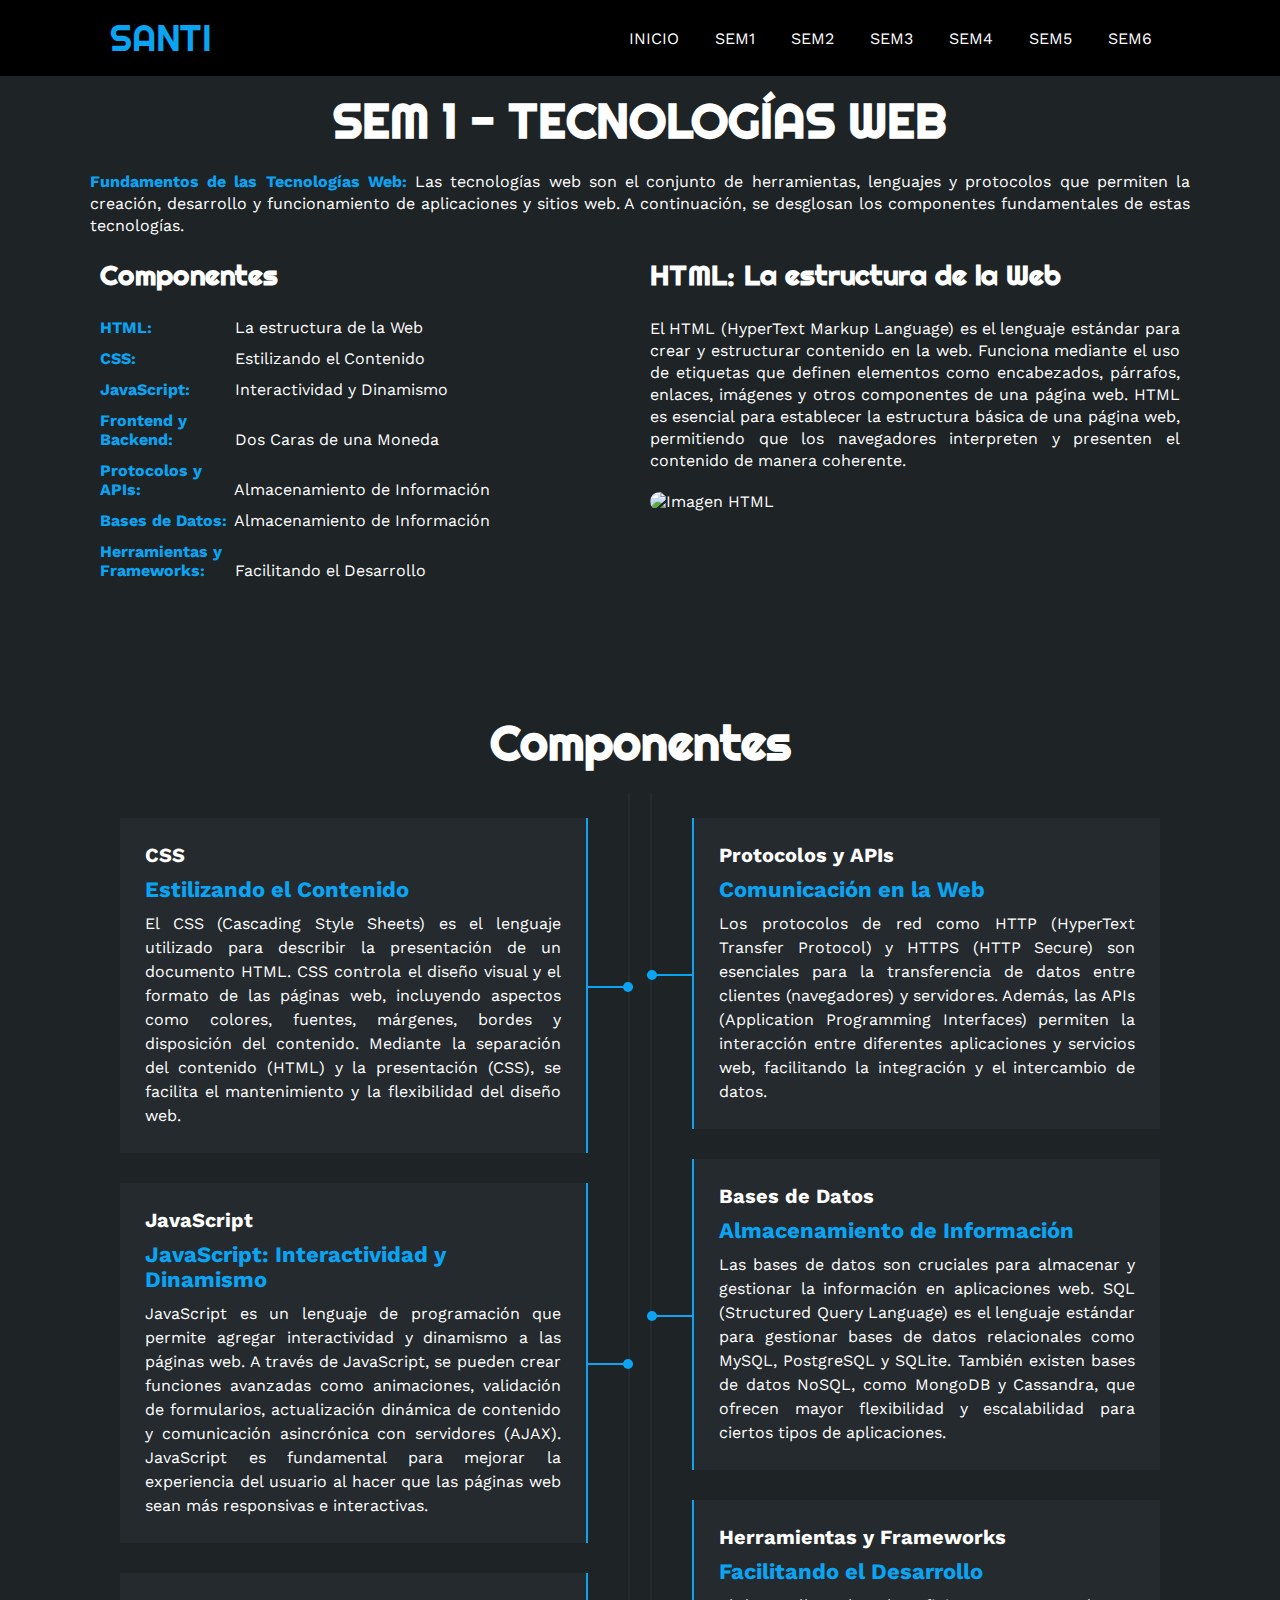
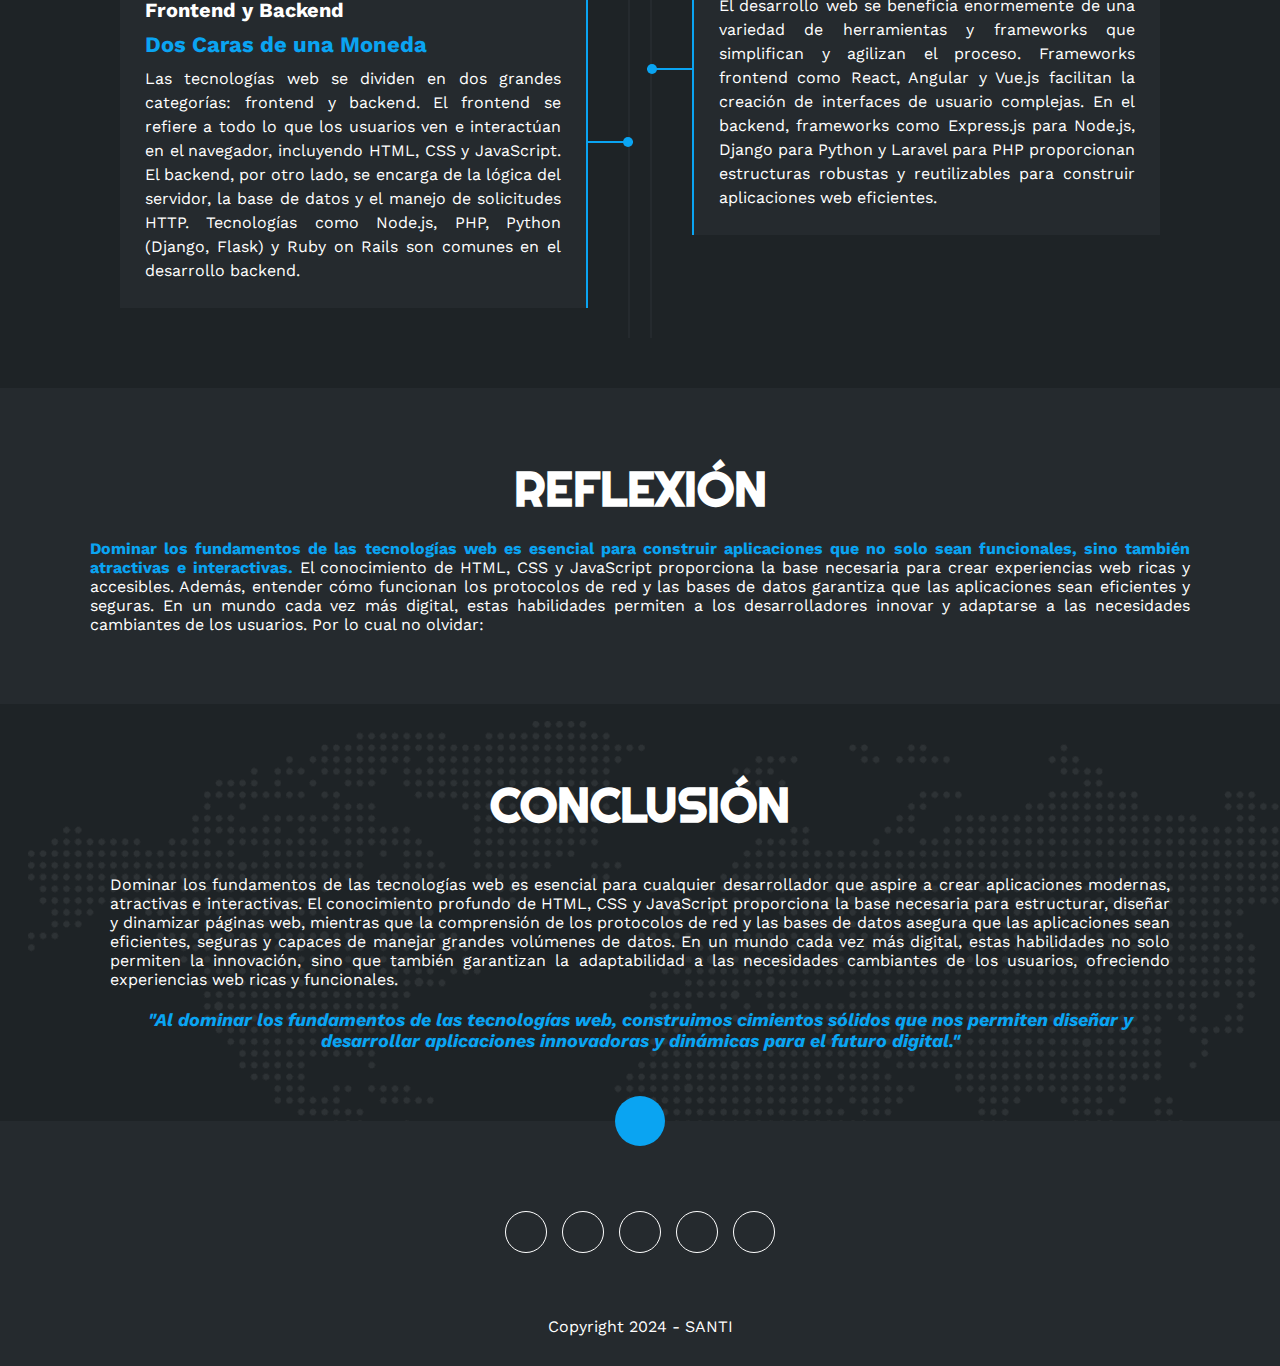
==== semanas/semana1.html @ d986c1a8 "Add files via upload" ====
<!DOCTYPE html>
<html lang="es">
<head>
    <meta charset="UTF-8">
    <meta http-equiv="X-UA-Compatible" content="IE=edge">
    <meta name="viewport" content="width=device-width, initial-scale=1.0">
    <link rel="stylesheet" href="https://cdnjs.cloudflare.com/ajax/libs/font-awesome/6.1.2/css/all.min.css" integrity="sha512-1sCRPdkRXhBV2PBLUdRb4tMg1w2YPf37qatUFeS7zlBy7jJI8Lf4VHwWfZZfpXtYSLy85pkm9GaYVYMfw5BC1A==" crossorigin="anonymous" referrerpolicy="no-referrer" />
    <title>Portfolio</title>
    <link rel="stylesheet" href="../estilo.css">
</head>
<body>
    <!-- MENU ENCABEZADO -->
    <div class="contenedor-header">
        <header>
            <div class="logo">
                <a href="index.html">SANTI</a>
            </div>
            <nav id="nav">
                <ul>
                    <li><a href="../index.html" onclick="seleccionar()">INICIO</a></li>
                    <li><a href="semana1.html" onclick="seleccionar()">SEM1</a></li>
                    <li><a href="semana2.html" onclick="seleccionar()">SEM2</a></li>
                    <li><a href="semana3.html" onclick="seleccionar()">SEM3</a></li>
                    <li><a href="semana4.html" onclick="seleccionar()">SEM4</a></li>
                    <li><a href="semana5.html" onclick="seleccionar()">SEM5</a></li>
                    <li><a href="semana6.html" onclick="seleccionar()">SEM6</a></li>
                </ul>
            </nav>
            <div class="nav-responsive" onclick="mostrarOcultarMenu()">
                <i class="fa-solid fa-bars"></i>
            </div>
        </header>
    </div>

    <!-- SECCION definicion o introduccion -->
    <section id="sobremi" class="sobremi">
        <div class="contenido-seccion">
            <h2>SEM 1 - TECNOLOGÍAS WEB</h2>
            <p class="justificado"><span>Fundamentos de las Tecnologías Web: </span>Las tecnologías web son el conjunto de herramientas, lenguajes y protocolos que permiten la creación, desarrollo y funcionamiento de aplicaciones y sitios web. A continuación, se desglosan los componentes fundamentales de estas tecnologías.</p>

            <div class="fila">
                <!-- datos personales -->
                <div class="col">
                    <h3>Componentes</h3>
                    <ul>
                        <li>
                            <strong>HTML:</strong>
                            La estructura de la Web
                        </li>
                        <li>
                            <strong>CSS:</strong>
                            Estilizando el Contenido
                        </li>
                        <li>
                            <strong>JavaScript:</strong>
                            Interactividad y Dinamismo
                        </li>
                        <li>
                            <strong>Frontend y Backend:</strong>
                            Dos Caras de una Moneda
                        </li>
                        <li>
                            <strong>Protocolos y APIs:</strong>
                             Almacenamiento de Información
                        </li>
                        <li>
                            <strong>Bases de Datos: </strong>
                            Almacenamiento de Información
                        </li>
                        <li>
                            <strong>Herramientas y Frameworks:</strong>
                            Facilitando el Desarrollo
                        </li>
                    </ul>
                </div>

                <!-- Componente principal -->
                <div class="col">
                    <h3>HTML: La estructura de la Web</h3>
                    <div class="contenedor-intereses">
                        <p class="justificado">El HTML (HyperText Markup Language) es el lenguaje estándar para crear y estructurar contenido en la web. Funciona mediante el uso de etiquetas que definen elementos como encabezados, párrafos, enlaces, imágenes y otros componentes de una página web. HTML es esencial para establecer la estructura básica de una página web, permitiendo que los navegadores interpreten y presenten el contenido de manera coherente.</p>
                        <img src="https://guru-soft.com/wp-content/uploads/2022/01/%C2%BFQue-es-el-HTML.jpg" alt="Imagen HTML" class="imagen">
                    </div>
                </div>
            </div>
            
        </div>
    </section>

   

    <!-- SECCION COMPONENTES -->
    <section id="curriculum" class="curriculum">
        <div class="contenido-seccion">
            <h2>Componentes</h2>
            <div class="fila">
                <div class="col izquierda">
                    <h3></h3>
                    <div class="item izq">
                        <h4>CSS</h4>
                        <span class="casa">Estilizando el Contenido</span>
                        <span class="fecha"></span>
                        <p class="justificado">El CSS (Cascading Style Sheets) es el lenguaje utilizado para describir la presentación de un documento HTML. CSS controla el diseño visual y el formato de las páginas web, incluyendo aspectos como colores, fuentes, márgenes, bordes y disposición del contenido. Mediante la separación del contenido (HTML) y la presentación (CSS), se facilita el mantenimiento y la flexibilidad del diseño web.</p>
                        <div class="conectori">
                            <div class="circuloi"></div>
                        </div>
                    </div>
                    <div class="item izq">
                        <h4>JavaScript</h4>
                        <span class="casa">JavaScript: Interactividad y Dinamismo</span>
                        <span class="fecha"></span>
                        <p class="justificado">JavaScript es un lenguaje de programación que permite agregar interactividad y dinamismo a las páginas web. A través de JavaScript, se pueden crear funciones avanzadas como animaciones, validación de formularios, actualización dinámica de contenido y comunicación asincrónica con servidores (AJAX). JavaScript es fundamental para mejorar la experiencia del usuario al hacer que las páginas web sean más responsivas e interactivas.</p>
                        <div class="conectori">
                            <div class="circuloi"></div>
                        </div>
                    </div>
                    <div class="item izq">
                        <h4>Frontend y Backend</h4>
                        <span class="casa">Dos Caras de una Moneda</span>
                        <span class="fecha"></span>
                        <p class="justificado">Las tecnologías web se dividen en dos grandes categorías: frontend y backend. El frontend se refiere a todo lo que los usuarios ven e interactúan en el navegador, incluyendo HTML, CSS y JavaScript. El backend, por otro lado, se encarga de la lógica del servidor, la base de datos y el manejo de solicitudes HTTP. Tecnologías como Node.js, PHP, Python (Django, Flask) y Ruby on Rails son comunes en el desarrollo backend.</p>
                        <div class="conectori">
                            <div class="circuloi"></div>
                        </div>
                    </div>
                </div>

                <div class="col derecha">
                    <h3></h3>
                    <div class="item der">
                        <h4>Protocolos y APIs</h4>
                        <span class="casa">Comunicación en la Web</span>
                        <span class="fecha"></span>
                        <p class="justificado">Los protocolos de red como HTTP (HyperText Transfer Protocol) y HTTPS (HTTP Secure) son esenciales para la transferencia de datos entre clientes (navegadores) y servidores. Además, las APIs (Application Programming Interfaces) permiten la interacción entre diferentes aplicaciones y servicios web, facilitando la integración y el intercambio de datos.</p>
                        <div class="conectord">
                            <div class="circulod"></div>
                        </div>
                    </div>
                    <div class="item der">
                        <h4>Bases de Datos</h4>
                        <span class="casa">Almacenamiento de Información</span>
                        <span class="fecha"></span>
                        <p class="justificado">Las bases de datos son cruciales para almacenar y gestionar la información en aplicaciones web. SQL (Structured Query Language) es el lenguaje estándar para gestionar bases de datos relacionales como MySQL, PostgreSQL y SQLite. También existen bases de datos NoSQL, como MongoDB y Cassandra, que ofrecen mayor flexibilidad y escalabilidad para ciertos tipos de aplicaciones.</p>
                        <div class="conectord">
                            <div class="circulod"></div>
                        </div>
                    </div>
                    <div class="item der">
                        <h4>Herramientas y Frameworks</h4>
                        <span class="casa">Facilitando el Desarrollo</span>
                        <span class="fecha"></span>
                        <p class="justificado">El desarrollo web se beneficia enormemente de una variedad de herramientas y frameworks que simplifican y agilizan el proceso. Frameworks frontend como React, Angular y Vue.js facilitan la creación de interfaces de usuario complejas. En el backend, frameworks como Express.js para Node.js, Django para Python y Laravel para PHP proporcionan estructuras robustas y reutilizables para construir aplicaciones web eficientes.</p>
                        <div class="conectord">
                            <div class="circulod"></div>
                        </div>
                    </div>
                </div>
            </div>
        </div>
    </section>

    <!-- SECCION Reflexión -->
    <section id="portfolio" class="portfolio">
        <div class="contenido-seccion">
            <h2>REFLEXIÓN</h2>
            <p class="justificado"><span>Dominar los fundamentos de las tecnologías web es esencial para construir aplicaciones que no solo sean funcionales, sino también atractivas e interactivas. </span> El conocimiento de HTML, CSS y JavaScript proporciona la base necesaria para crear experiencias web ricas y accesibles. Además, entender cómo funcionan los protocolos de red y las bases de datos garantiza que las aplicaciones sean eficientes y seguras. En un mundo cada vez más digital, estas habilidades permiten a los desarrolladores innovar y adaptarse a las necesidades cambiantes de los usuarios. Por lo cual no olvidar: </p>

            <div class="galeria">
                <!--Comienzo de las imagenes-->
                <div class="proyecto">
                    <img src="https://static-00.iconduck.com/assets.00/html5-icon-1010x1024-xtv3oxib.png" alt="">
                    <div class="overlay">
                        <h3>HTML</h3>
                        <p>Para la estructura básica</p>
                    </div>
                </div>
                <div class="proyecto">
                    <img src="https://cdn1.iconfinder.com/data/icons/social-media-logos-7/64/css-3-512.png" alt="">
                    <div class="overlay">
                        <h3>CSS</h3>
                        <p>Para el Diseño visual</p>
                    </div>
                </div>
                <div class="proyecto">
                    <img src="https://upload.wikimedia.org/wikipedia/commons/thumb/9/99/Unofficial_JavaScript_logo_2.svg/1200px-Unofficial_JavaScript_logo_2.svg.png" alt="">
                    <div class="overlay">
                        <h3>JavaScript</h3>
                        <p>Para la interectividad y dinamismo</p>
                    </div>
                </div>
                
            </div>
        </div>
    </section>

    <!-- SECCION CONTACTO -->
    <section id="contacto" class="contacto">
        <div class="contenido-seccion">
            <h2>CONCLUSIÓN</h2>
            <p class="justificado">Dominar los fundamentos de las tecnologías web es esencial para cualquier desarrollador que aspire a crear aplicaciones modernas, atractivas e interactivas. El conocimiento profundo de HTML, CSS y JavaScript proporciona la base necesaria para estructurar, diseñar y dinamizar páginas web, mientras que la comprensión de los protocolos de red y las bases de datos asegura que las aplicaciones sean eficientes, seguras y capaces de manejar grandes volúmenes de datos. En un mundo cada vez más digital, estas habilidades no solo permiten la innovación, sino que también garantizan la adaptabilidad a las necesidades cambiantes de los usuarios, ofreciendo experiencias web ricas y funcionales.</p>
            <p class="frase"><samp>"Al dominar los fundamentos de las tecnologías web, construimos cimientos sólidos que nos permiten diseñar y desarrollar aplicaciones innovadoras y dinámicas para el futuro digital."</samp></p>
        </div>
    </section>

    <!-- footer -->
    <footer>
        <a href="#sobremi" class="arriba">
            <i class="fa-solid fa-angles-up"></i>
        </a>
        <div class="redes">
            <a href="#"><i class="fa-brands fa-whatsapp"></i></a>
            <a href="#"><i class="fa-brands fa-linkedin-in"></i></a>
            <a href="#"><i class="fa-brands fa-facebook-f"></i></a>
            <a href="#"><i class="fa-brands fa-twitter"></i></a>
            <a href="#"><i class="fa-brands fa-instagram"></i></a>
        </div>
        <p>Copyright <i class="fa-regular fa-copyright"></i> 2024 - SANTI</p>
    </footer>

    <script src="../script.js"></script>
</body>
</html>
---- estilo.css ----
@import url('https://fonts.googleapis.com/css2?family=Righteous&family=Work+Sans:wght@100;300;400;600;800&display=swap');
*{
    box-sizing: border-box;
    font-family: 'Work Sans';
    margin: 0;
    padding: 0;
}
html{
    /* me permite deslizar cuando hago clic en los links del menu */
    scroll-behavior: smooth;
}

/*Justificar textos largos*/
.justificado {
    text-align: justify;
}

/* MENU */
.contenedor-header{
    /*background: #1e2326;*/
    background: black;
    position: fixed;
    width: 100%;
    top: 0;
    left: 0;
    z-index: 99;
}
.contenedor-header header{
    max-width: 1100px;
    margin: auto;
    display: flex;
    justify-content: space-between;
    align-items: center;
    padding: 15px 20px;
}
.contenedor-header header .logo a{
    font-family: 'Righteous';
    font-size: 36px;
    color: #0aa4f2;
    text-decoration: none;
}
.contenedor-header header ul{
    display: flex;
    list-style: none;
}
.contenedor-header header nav ul li a{
    text-align: none;
    color: #fff;
    margin: 0 15px;
    padding: 3px;
    transition: .5s;
    text-decoration: none;
}
.contenedor-header header nav ul li a:hover{
    color: #0aa4f2;
}
.nav-responsive{
    background-color: #0aa4f2;
    color:#fff;
    padding: 5px 10px;
    border-radius: 5px;
    cursor: pointer;
    display: none;
}
/* SECCION I N I C I O */
.inicio{
    background: linear-gradient(to top, rgba(30,35,38,.8), black),
    url(img/fondo.jpeg);
    background-size: cover;
    height: 100vh;
    color: #fff;
    display: flex;
    align-items: center;
}
.inicio .contenido-banner{
    padding: 20px;
    background: linear-gradient(to bottom, black, #1e2326);
    max-width: 350px;
    margin: auto;
    text-align: center;
    border-radius: 40px;
}
.inicio .contenido-banner img{
    margin-top: 40px;
    border: 10px solid #0aa4f2;
    display: block;
    width: 80%;
    margin: auto;
    border-radius: 100%;
}
.inicio .contenido-banner h1{
    margin-top: 40px;
    font-size: 42px;
    font-family: 'Righteous';
}
.inicio .contenido-banner h2{
    font-size: 15px;
    font-weight: normal;
}
.inicio .contenido-banner .redes a{
    color: #fff;
    display: inline-block;
    text-decoration: none;
    border: 1px solid #fff;
    border-radius: 100%;
    width: 42px;
    height: 42px;
    line-height: 42px;
    margin: 40px 5px;
    font-size: 20px;
    transition: .3s;
}
.inicio .contenido-banner .redes a:hover{
    background-color: #0aa4f2;
}
.sobremi{
    background-color: #1e2326;
    color: #fff;
    padding: 50px 20px;
}
.sobremi .contenido-seccion{
    max-width: 1100px;
    margin: auto;
}
.sobremi h2{
    font-size: 48px;
    font-family: 'Righteous';
    text-align: center;
    padding: 20px 0;

}
.sobremi .contenido-seccion p{
    font: 18px;
    line-height: 22px;
    margin-bottom: 20px;
}
.sobremi .contenido-seccion p span{
    color: #0aa4f2;
    font-weight: bold;
}
.sobremi .fila{
    display: flex;
}
.sobremi .fila .col
{
    width: 50%;
}
.sobremi .fila .col h3{
    font-size: 28px;
    font-family: 'Righteous';
    margin-bottom: 25px;
}
.sobremi .fila .col ul{
    list-style: none;
}
.sobremi .fila .col ul li{
    margin: 12px 0;
}
.sobremi .fila .col ul li strong{
    display: inline-block;
    color: #0aa4f2;
    width: 130px;
}
.sobremi .fila .col ul li span{
    background-color: #0aa4f2;
    padding: 3px;
    font-weight: bold;
    border-radius: 5px;
}
.sobremi .fila .col .contenedor-intereses{
    display: flex;
    flex-wrap: wrap;
}
.sobremi .fila .col .contenedor-intereses .interes{
    width: 100px;
    height: 100px;
    background-color: #252A2E;
    border-radius: 10px;
    margin: 0 15px 15px 0;
    display: flex;
    flex-direction: column;
    align-items: center;
    justify-content: center;
    transition: .3s;
}.sobremi .fila .col .contenedor-intereses .interes:hover{
    background-color: #0aa4f2;
}
.sobremi .fila .col .contenedor-intereses .interes i{
    font-size: 30px;
    margin-bottom: 10px;
}
.sobremi button{
    cursor: pointer;
    background-color: transparent;
    border: 2px solid #fff;
    width: fit-content;
    display: block;
    margin: 20px auto;
    padding: 10px 22px;
    font-size: 16px;
    color: #fff;
    position: relative;
    z-index: 10;
}
.sobremi button .overlay{
    position: absolute;
    top: 0;
    left: 0;
    width: 0;
    height: 100%;
    background-color: #0aa4f2;
    z-index: -1;
    transition: 1s;
}
.sobremi button:hover .overlay{
    width: 100%;
}
.sobremi button a {
    color: #fff;
    text-decoration: none;
}
/* SECCION S K I L L S */
.skills{
    background-color: #252A2E;
    color: #fff;
    padding: 50px 20px;
}
.skills .contenido-seccion{
    max-width: 1100px;
    margin: auto;
}
.skills h2{
    font-size: 48px;
    font-family: 'Righteous';
    text-align: center;
    padding: 20px 0;

}
.skills .fila{
    display: flex;
}
.skills .fila .col{
    width: 50%;
    padding: 0 20px;
}
.skills .fila .col h3{
    font-size: 28px;
    font-family: 'Righteous';
    margin-bottom: 25px;
}
.skills .skill > span{
    font-weight: bold;
    display: block;
    margin-bottom: 10px;
}
.skills .skill .barra-skill{
    height: 8px;
    width: 80%;
    background-color: #131517;
    position: relative;
    margin-bottom: 30px;
}
.skills .skill .progreso{
    background-color: #0aa4f2;
    position: absolute;
    top: 0;
    left: 0;
    height: 8px;
}
.skills .skill .barra-skill span{
    position: absolute;
    height: 40px;
    width: 40px;
    background-color: #0aa4f2;
    border-radius: 50px;
    line-height: 40px;
    text-align: center;
    top: -17px;
    right: -15px;
    font-size: 14px;
}
/* Estas clases se agregaran dinamicamente mediante javascript */
.skills .skill .javascript{
    width: 0%;
    animation: 2s javascript forwards;
}
@keyframes javascript {
    0%{width: 0%;}
    100%{width: 75%;}
}

.skills .skill .htmlcss{
    width: 0%;
    animation: 2s htmlcss forwards;
}
@keyframes htmlcss {
    0%{width: 0%;}
    100%{width: 89%;}
}

.skills .skill .photoshop{
    width: 0%;
    animation: 2s photoshop forwards;
}
@keyframes photoshop {
    0%{width: 0%;}
    100%{width: 95%;}
}

.skills .skill .wordpress{
    width: 0%;
    animation: 2s wordpress forwards;
}
@keyframes wordpress {
    0%{width: 0%;}
    100%{width: 81%;}
}

.skills .skill .drupal{
    width: 0%;
    animation: 2s drupal forwards;
}
@keyframes drupal {
    0%{width: 0%;}
    100%{width: 55%;}
}

.skills .skill .comunicacion{
    width: 0%;
    animation: 2s comunicacion forwards;
}
@keyframes comunicacion {
    0%{width: 0%;}
    100%{width: 80%;}
}

.skills .skill .trabajo{
    width: 0%;
    animation: 2s trabajo forwards;
}
@keyframes trabajo {
    0%{width: 0%;}
    100%{width: 70%;}
}

.skills .skill .creatividad{
    width: 0%;
    animation: 2s creatividad forwards;
}
@keyframes creatividad {
    0%{width: 0%;}
    100%{width: 99%;}
}

.skills .skill .dedicacion{
    width: 0%;
    animation: 2s dedicacion forwards;
}
@keyframes dedicacion {
    0%{width: 0%;}
    100%{width: 65%;}
}

.skills .skill .proyect{
    width: 0%;
    animation: 2s proyect forwards;
}
@keyframes proyect {
    0%{width: 0%;}
    100%{width: 94%;}
}
/* SECCION CURRICULUM */
.curriculum{
    background-color: #1e2326;
    color: #fff;
    padding: 50px 20px;
}
.curriculum .contenido-seccion{
    max-width: 1100px;
    margin: auto;
}
.curriculum h2{
    font-size: 48px;
    font-family: 'Righteous';
    text-align: center;
    padding: 20px 0;

}
.curriculum .fila{
    display: flex;
    justify-content: space-between;
}
.curriculum .fila .col{
    width: 49%;
    padding: 0 20px;
}
.curriculum .fila .col h3{
    font-size: 28px;
    font-family: 'Righteous';
    margin-bottom: 25px;
}
.curriculum .fila .izquierda{
    border-right: 2px solid #252A2E;
}
.curriculum .fila .derecha{
    border-left: 2px solid #252A2E;
}
.curriculum .fila .item{
    padding: 25px;
    margin-bottom: 30px;
    background-color: #252A2E;
    position: relative;
}
.curriculum .fila .item h4{
    font-size: 20px;
    margin-bottom: 10px;
}
.curriculum .fila .item .casa{
    color: #0aa4f2;
    font-size: 22px;
    font-weight: bold;
    display: block;
}
.curriculum .fila .item .fecha{
    display: block;
    color: #0aa4f2;
    margin-bottom: 10px;
}
.curriculum .fila .item p{
    line-height: 24px;
}
.curriculum .fila .izq{
    border-right: 2px solid #0aa4f2;
    margin-right: 20px;
}
.curriculum .fila .der{
    border-left: 2px solid #0aa4f2;
    margin-left: 20px;
}
.curriculum .fila .item .conectori{
    height: 2px;
    background-color: #0aa4f2;
    width: 47px;
    position: absolute;
    top: 50%;
    right: -47px;
    z-index: 5;
}
.curriculum .fila .item .conectori .circuloi{
    display: block;
    height: 10px;
    width: 10px;
    border-radius: 50%;
    background-color: #0aa4f2;
    float: right;
    position: relative;
    bottom: 4px;
}
.curriculum .fila .item .conectord{
    height: 2px;
    background-color: #0aa4f2;
    width: 47px;
    position: absolute;
    top: 50%;
    left: -47px;
    z-index: 5;
}
.curriculum .fila .item .conectord .circulod{
    display: block;
    height: 10px;
    width: 10px;
    border-radius: 50%;
    background-color: #0aa4f2;
    float: left;
    position: relative;
    bottom: 4px;
}
/* SECCION PORTFOLIO */
.portfolio{
    background-color: #252A2E;
    color: #fff;
    padding: 50px 20px;
}
.portfolio .contenido-seccion{
    max-width: 1100px;
    margin: auto;
}

.portfolio .contenido-seccion p span {
    color: #0aa4f2;
    font-weight: bold;
}

.portfolio h2{
    font-size: 48px;
    font-family: 'Righteous';
    text-align: center;
    padding: 20px 0;
}
.portfolio .galeria{
    display: flex;
    flex-wrap: wrap;
    justify-content: space-around;
}
.portfolio .galeria .proyecto{
    position: relative;
    max-width: 340px;
    height: fit-content;
    margin: 10px;
    cursor: pointer;
}
.portfolio .galeria .proyecto img{
    width: 100%;
    display: block;
    border-radius: 10px;
}
.portfolio .galeria .proyecto .overlay{
    position: absolute;
    top: 0;
    width: 100%;
    height: 100%;
    text-align: center;
    background: linear-gradient(rgba(10, 164, 242, 1), rgba(10, 164, 242, 1));
    display: flex;
    flex-direction: column;
    justify-content: center;
    transition: 1s;
    font-size: 18px;
    letter-spacing: 3px;
    opacity: 0;
    border-radius: 10px;
}
.portfolio .galeria .proyecto .overlay h3{
    margin-bottom: 20px;
    transition: 1s;
}
.portfolio .galeria .proyecto .overlay:hover{
    opacity: 1;
}
.portfolio .galeria .proyecto .overlay:hover h3{
    margin-bottom: 0px;
}
/* SECCION CONTACTO */
.contacto{
    background-image: url(img/contact_bg.png);
    background-color: #1e2326;
    color: #fff;
    padding: 50px 0;
}
.contacto .contenido-seccion{
    max-width: 1100px;
    margin: auto;
}
.contacto h2{
    font-size: 48px;
    font-family: 'Righteous';
    text-align: center;
    padding: 20px 0;
}

.contacto .contenido-seccion .frase{
    color: #0aa4f2;
    font-weight: bold;
    text-align: center;
    font-size: 18px; /* Tamaño de fuente en píxeles */
    font-style: italic;
    margin: 20px;
}

.contacto .contenido-seccion .justificado{
    text-align: justify;
    margin: 20px;
}

/*Footer */
footer{
    background-color: #252A2E;
    color: #fff;
    padding: 50px 0 30px 0;
    text-align: center;
    position: relative;
    width: 100%;
}
footer .redes{
    margin-bottom: 20px;
}
footer .redes a{
    color: #fff;
    display: inline-block;
    text-decoration: none;
    border: 1px solid #fff;
    border-radius: 100%;
    width: 42px;
    height: 42px;
    line-height: 42px;
    margin: 40px 5px;
    font-size: 20px;
    transition: .3s;
}
footer .arriba{
    display: block;
    width: 50px;
    height: 50px;
    background-color: #0aa4f2;
    color: #fff;
    position: absolute;
    left: 50%;
    transform: translateX(-50%);
    top: -25px;
    border-radius: 50%;
    line-height: 50px;
    font-size: 18px;
}

footer .redes a:hover{
    background-color: #0aa4f2;
}

/* SECCION RESPONSIVE */
@media screen and (max-width:980px){
    nav{
        display: none;
    }
    .nav-responsive{
        display: block;
    }
    nav.responsive{
        display: block;
        position: absolute;
        right: 0;
        top: 75px;
        background-color: #252A2E;
        width: 180px;
    }
    nav.responsive ul{
        display: block !important;
    }
    nav.responsive ul li{
        border-bottom: 1px solid #fff;
        padding: 10px 0;
    }
}
@media screen and (max-width:700px){
    .sobremi .fila{
        display: block;
    }
    .sobremi .fila .col{
        width: fit-content;
    }

    .skills .fila{
        display: block;
    }
    .skills .fila .col{
        width: 100%;
    }
    .skills .fila .col .barra-skill{
        width: 100%;
    }

    .curriculum .fila{
        display: block;
    }
    .curriculum .fila .col{
        width: 90%;
    }
    .curriculum .fila .derecha{
        margin-left: 20px;
    }

    .portfolio .galeria{
        display: block;
        width: 100%;
    }
    .portfolio .galeria .proyecto{
        max-width: 100%;
    }
    .portfolio .galeria .proyecto img{
        width: 100%;
    }
    .contacto .fila{
        display: block;
    }
    .contacto .fila .col{
        width: 100%;
    }
}

/*Imagenes de Semanas*/

.imagen {
    width: 100%;
    height: auto;
    border-radius: 10px;
}

/* Links para las semanas*/
.semalink {
    color: #fff;
    text-decoration: none;
}

/* espacio entre div de semanas*/

.col {
    margin-right: 10px;
    margin-left: 10px
}

.sobremi {
    margin-top: 20px;
}
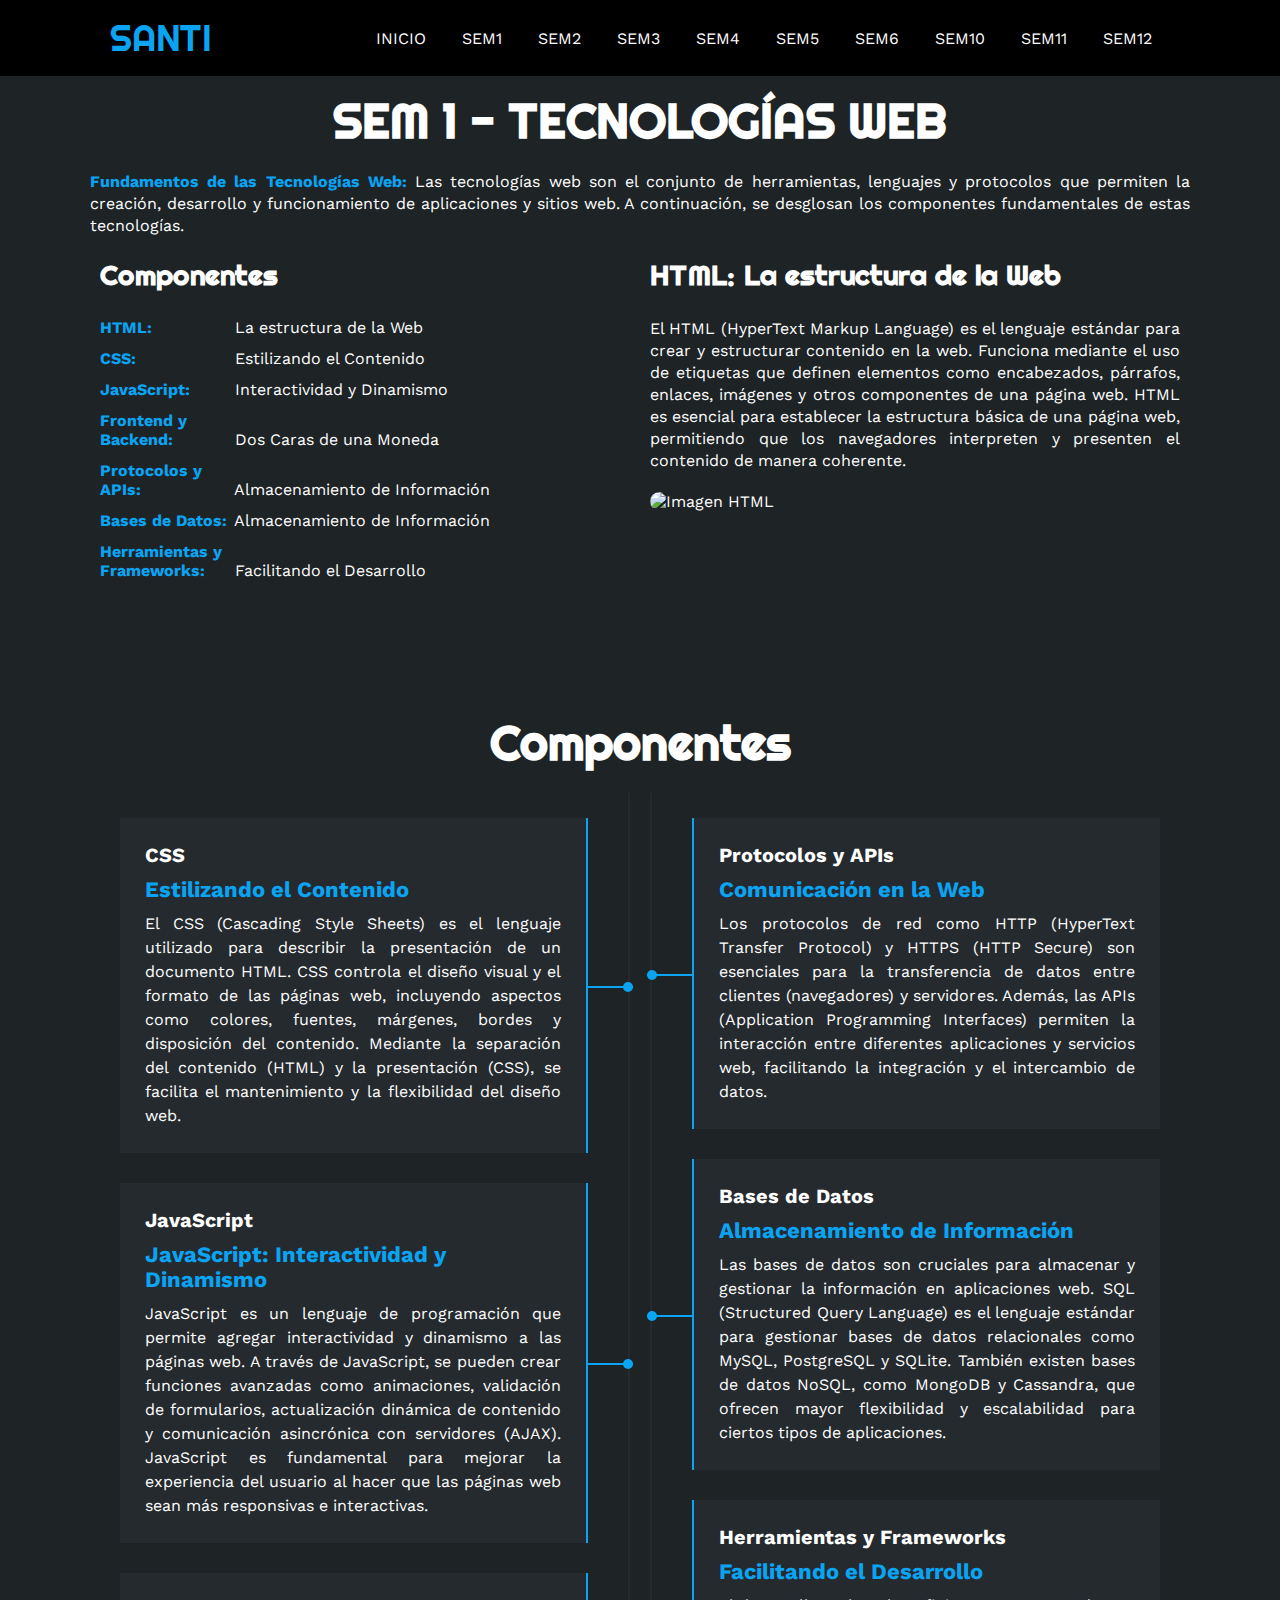
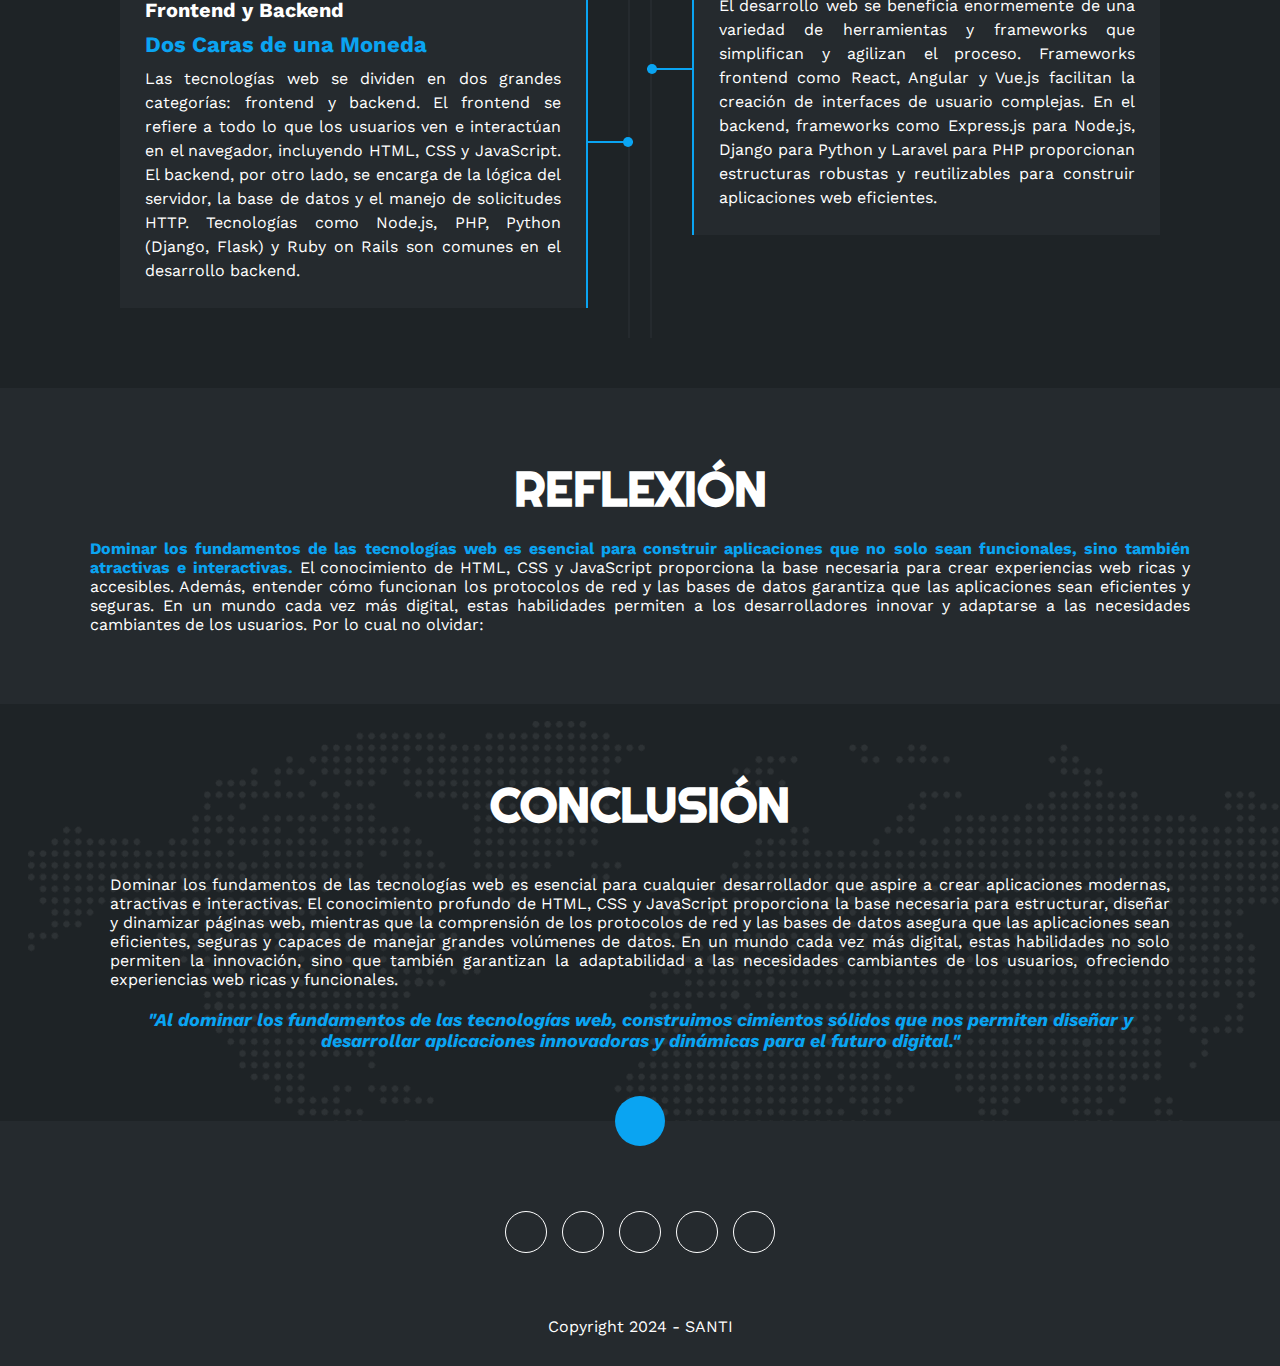
==== commit cf0f20c9: "portafolio v2" ====
--- a/semanas/semana1.html
+++ b/semanas/semana1.html
@@ -13,7 +13,7 @@
     <div class="contenedor-header">
         <header>
             <div class="logo">
-                <a href="index.html">SANTI</a>
+                <a href="../index.html">SANTI</a>
             </div>
             <nav id="nav">
                 <ul>
@@ -24,6 +24,10 @@
                     <li><a href="semana4.html" onclick="seleccionar()">SEM4</a></li>
                     <li><a href="semana5.html" onclick="seleccionar()">SEM5</a></li>
                     <li><a href="semana6.html" onclick="seleccionar()">SEM6</a></li>
+                    <li><a href="semana10.html" onclick="seleccionar()">SEM10</a></li>
+                    <li><a href="semana11.html" onclick="seleccionar()">SEM11</a></li>
+                    <li><a href="semana12.html" onclick="seleccionar()">SEM12</a></li>
+                </ul>
                 </ul>
             </nav>
             <div class="nav-responsive" onclick="mostrarOcultarMenu()">
@@ -219,4 +223,4 @@
 
     <script src="../script.js"></script>
 </body>
-</html>+</html>
